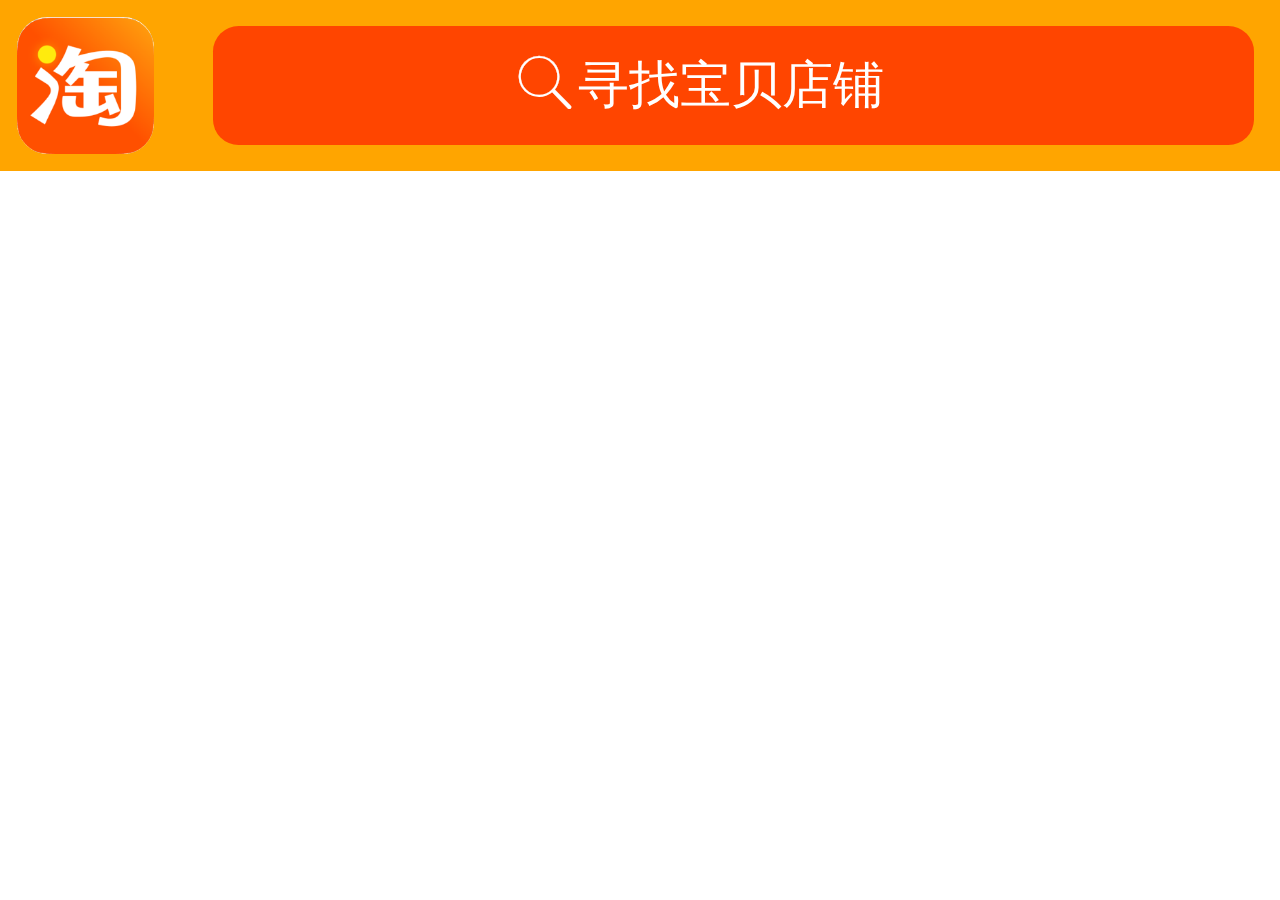
==== zuoye/src/index.html @ 30e4d30c "header" ====
<!DOCTYPE html>
<html lang="en">
<head>
    <meta charset="UTF-8">
    <meta name="viewport" content="width=device-width, initial-scale=1.0">
    <meta http-equiv="X-UA-Compatible" content="ie=edge">
    <title>Document</title>
    <link rel="stylesheet" href="./css/style.css">
    <link rel="stylesheet" href="./css/swiper.min.css">
    <link rel="stylesheet" href="./fonts/iconfont.css">
    <script>
        document.documentElement.style.fontSize = window.innerWidth / 750 * 100 +'px';
    </script>
</head>
<body>
    <div class="wrap">
        <header>
            <p class="logo">
                <img src="./img/logo.png" alt="">
            </p>
            <p class="text">
                <input type="text" value="寻找宝贝店铺">
                <i class="icon iconfont icon-fangdajing"></i>
            </p>
        </header>
    </div>
    <script src="./js/swiper.min.js"></script>
    <script>
        
    </script>
</body>
</html>
---- zuoye/src/css/style.css ----
*{
    margin: 0;
    padding: 0;
    list-style: none;
    text-decoration: none;
}
html,body{
    width:100%;
    height: 100%;
}
body{
    font-size: 0.35rem;
}
.wrap{
    width: 100%;
    height: 100%;
    display: flex;
    flex-direction: column;
}
header{
    width: 100%;
    height: 1rem;
    background:orange;
    display: flex;
}
header .logo{
    width: 0.9rem;
    height: 0.9rem;
    padding: 0.1rem;
}
header .logo img{
    width: 0.8rem;
    height: 0.8rem;
    border-radius: 0.18rem;
}
header .text{
    flex: 1;
    padding: 0.15rem;
    position: relative;
}
header .text input{
    width: 100%;
    height:0.7rem;
    border-radius: 0.15rem;
    border: 0;
    outline: none;
    background: orangered;
    color: #fff;
    font-size: 0.3rem;
    text-indent: 35%;
}
header .text .icon{
    width: 0.7rem;
    height: 0.7rem;
    position: absolute;
    left:30%;
    top:0.3rem;
    font-size: 0.35rem;
    color:#fff;
}
---- zuoye/src/fonts/iconfont.css ----
@font-face {font-family: "iconfont";
  src: url('iconfont.eot?t=1479642403788'); /* IE9*/
  src: url('iconfont.eot?t=1479642403788#iefix') format('embedded-opentype'), /* IE6-IE8 */
  url('iconfont.woff?t=1479642403788') format('woff'), /* chrome, firefox */
  url('iconfont.ttf?t=1479642403788') format('truetype'), /* chrome, firefox, opera, Safari, Android, iOS 4.2+*/
  url('iconfont.svg?t=1479642403788#iconfont') format('svg'); /* iOS 4.1- */
}

.iconfont {
  font-family:"iconfont" !important;
  font-size:16px;
  font-style:normal;
  -webkit-font-smoothing: antialiased;
  -webkit-text-stroke-width: 0.2px;
  -moz-osx-font-smoothing: grayscale;
}

.icon-zanting:before { content: "\f017e"; }

.icon-zanting1:before { content: "\3442"; }

.icon-zanting2:before { content: "\f0067"; }

.icon-bofang:before { content: "\f004c"; }

.icon-fenxiang:before { content: "\e62e"; } 

.icon-fenxiang1:before { content: "\e628"; }

.icon-play:before { content: "\e62f"; }

.icon-share6:before { content: "\e602"; }

.icon-bofang1:before { content: "\e6ac"; }

.icon-ttpodicon:before { content: "\e639"; }

.icon-ttpodicon1:before { content: "\e63a"; }

.icon-ttpodicon2:before { content: "\e64d"; }

.icon-ttpodicon3:before { content: "\e64e"; }

.icon-fenxiang11:before { content: "\e654"; }

.icon-fenxiang2:before { content: "\e60f"; }

.icon-play1:before { content: "\e6bb"; }

.icon-zanting3:before { content: "\e661"; }

.icon-bofang2:before { content: "\f0088"; }

.icon-fenxiang3:before { content: "\e600"; }

.icon-infenicon18:before { content: "\e7b4"; }

.icon-pause-outline:before { content: "\e691"; }

.icon-fenxiang4:before { content: "\e631"; }

.icon-shangyiqu:before { content: "\e665"; }

.icon-xiayiqu:before { content: "\e67e"; }

.icon-zanting4:before { content: "\e615"; }

.icon-fenxiang5:before { content: "\e61c"; }

.icon-bofang3:before { content: "\e61a"; }

.icon-fenxiang6:before { content: "\e603"; }

.icon-share:before { content: "\e604"; }

.icon-iconfontcolor96:before { content: "\e6d2"; }

.icon-bofangqixiayiqu:before { content: "\e63d"; }

.icon-suopingxiayiqu:before { content: "\e68c"; }

.icon-suopingshangyiqu:before { content: "\e68d"; }

.icon-zhutixiayiqu:before { content: "\e708"; }

.icon-tianbiao:before { content: "\e642"; }

.icon-tian:before { content: "\e612"; }

.icon-tianmao:before { content: "\e669"; }

.icon-tianmao1:before { content: "\e68f"; }

.icon-xiayiqu1:before { content: "\e6e7"; }

.icon-suijibofang:before { content: "\e6f1"; }

.icon-weibiaoti102:before { content: "\e608"; }

.icon-icon1:before { content: "\e693"; }

.icon-icon2:before { content: "\e694"; }

.icon-tianmao2:before { content: "\e644"; }

.icon-05:before { content: "\e62a"; }

.icon-07:before { content: "\e62c"; }

.icon-10:before { content: "\e630"; }

.icon-24:before { content: "\e63e"; }

.icon-25:before { content: "\e63f"; }

.icon-26:before { content: "\e640"; }

.icon-27:before { content: "\e641"; }

.icon-28:before { content: "\e643"; }

.icon-29:before { content: "\e645"; }

.icon-31:before { content: "\e646"; }

.icon-38:before { content: "\e651"; }

.icon-crm17:before { content: "\e64f"; }

.icon-39:before { content: "\e652"; }

.icon-zanting5:before { content: "\e66a"; }

.icon-zantinghuodong:before { content: "\e621"; }

.icon-7tian:before { content: "\e60a"; }

.icon-7tian1:before { content: "\e776"; }

.icon-42:before { content: "\e65e"; }

.icon-zanting6:before { content: "\e601"; }

.icon-tianmao3:before { content: "\e775"; }

.icon-50:before { content: "\e662"; }

.icon-shangyiqu-copy:before { content: "\e609"; }

.icon-user:before { content: "\e607"; }

.icon-default-avatar:before { content: "\e627"; }

.icon-zanting7:before { content: "\e605"; }

.icon-shangyiqu-copy1:before { content: "\e606"; }

.icon-suiji2:before { content: "\e60c"; }

.icon-address:before { content: "\e675"; }

.icon-eyeoclose:before { content: "\e678"; }

.icon-eyeopen:before { content: "\e679"; }

.icon-phonenum:before { content: "\e683"; }

.icon-question:before { content: "\e685"; }

.icon-set:before { content: "\e689"; }

.icon-paynumber:before { content: "\e690"; }

.icon-yinlezanting:before { content: "\e60b"; }

.icon-tushujiemianxiayiqu40:before { content: "\e636"; }

.icon-suijibofang1:before { content: "\e61d"; }

.icon-suijibofang2:before { content: "\e61e"; }

.icon-suijibofang3:before { content: "\e622"; }

.icon-icon78:before { content: "\e663"; }

.icon-icon129:before { content: "\e686"; }

.icon-icon226:before { content: "\e69d"; }

.icon-xiaoxi1:before { content: "\e60d"; }

.icon-xiaoxi:before { content: "\e60e"; }

.icon-tongjitu111:before { content: "\e610"; }

.icon-yonghu:before { content: "\e611"; }

.icon-gongzuo:before { content: "\e613"; }

.icon-zixun:before { content: "\e614"; }

.icon-zixuntianchong:before { content: "\e616"; }

.icon-dingwei:before { content: "\e633"; }

.icon-next:before { content: "\e64c"; }

.icon-shangyiqu1:before { content: "\e634"; }

.icon-xiayiqu2:before { content: "\e637"; }

.icon-tianmao4:before { content: "\e617"; }

.icon-gouwuche-xuanzhong:before { content: "\e638"; }

.icon-wode-xuanzhong:before { content: "\e63b"; }

.icon-gouwuche:before { content: "\e63c"; }

.icon-wode:before { content: "\e647"; }

.icon-shouye:before { content: "\e648"; }

.icon-dazhongdianping:before { content: "\e692"; }

.icon-douban:before { content: "\e695"; }

.icon-taobao:before { content: "\e696"; }

.icon-tengxunweibo:before { content: "\e697"; }

.icon-renren:before { content: "\e698"; }

.icon-youxiang:before { content: "\e699"; }

.icon-weixin:before { content: "\e69a"; }

.icon-zhifubao:before { content: "\e69b"; }

.icon-yinxiangbiji:before { content: "\e69c"; }

.icon-Facebook:before { content: "\e69e"; }

.icon-dribbble:before { content: "\e69f"; }

.icon-linkedin:before { content: "\e6a0"; }

.icon-Instagram:before { content: "\e6a1"; }

.icon-pinterest:before { content: "\e6a2"; }

.icon-qqkongjian:before { content: "\e6a3"; }

.icon-reddit:before { content: "\e6a4"; }

.icon-tumblr:before { content: "\e6a5"; }

.icon-zhihu:before { content: "\e6a6"; }

.icon-youku:before { content: "\e6a7"; }

.icon-twitter:before { content: "\e6a8"; }

.icon-quora:before { content: "\e6a9"; }

.icon-path:before { content: "\e6aa"; }

.icon-youdaoyunbiji:before { content: "\e6ab"; }

.icon-snapchat:before { content: "\e6ad"; }

.icon-line:before { content: "\e6ae"; }

.icon-xinlangweibo:before { content: "\e6af"; }

.icon-qq:before { content: "\e6b0"; }

.icon-whatsapp:before { content: "\e6b1"; }

.icon-fenlei:before { content: "\e649"; }

.icon-fenlei-xuanzhong:before { content: "\e64a"; }

.icon-pengyouquan:before { content: "\e6b2"; }

.icon-xiangshang:before { content: "\e64b"; }

.icon-xiangxia:before { content: "\e650"; }

.icon-shizhong1:before { content: "\e6b3"; }

.icon-xiangzuo:before { content: "\e653"; }

.icon-01:before { content: "\e618"; }

.icon-02:before { content: "\e619"; }

.icon-03:before { content: "\e61b"; }

.icon-051:before { content: "\e61f"; }

.icon-06:before { content: "\e620"; }

.icon-071:before { content: "\e623"; }

.icon-random:before { content: "\e504"; }

.icon-08:before { content: "\e624"; }

.icon-09:before { content: "\e625"; }

.icon-101:before { content: "\e626"; }

.icon-11:before { content: "\e629"; }

.icon-12:before { content: "\e62b"; }

.icon-14:before { content: "\e62d"; }

.icon-17:before { content: "\e632"; }

.icon-18:before { content: "\e635"; }

.icon-20:before { content: "\e655"; }

.icon-21:before { content: "\e656"; }

.icon-twitter1:before { content: "\e659"; }

.icon-facebook:before { content: "\e65a"; }

.icon-weixin1:before { content: "\e657"; }

.icon-Yahoo:before { content: "\e65b"; }

.icon-Skye:before { content: "\e65c"; }

.icon-Google:before { content: "\e65d"; }

.icon-anzhuo:before { content: "\e65f"; }

.icon-yamaxun:before { content: "\e660"; }

.icon-linkedin1:before { content: "\e664"; }

.icon-weixinpengyouquan:before { content: "\e658"; }

.icon-YouTube:before { content: "\e666"; }

.icon-qq1:before { content: "\e667"; }

.icon-xinlang:before { content: "\e668"; }

.icon-facebook1:before { content: "\e66b"; }

.icon-Qzone:before { content: "\e66c"; }

.icon-QQ:before { content: "\e66d"; }

.icon-xinlang1:before { content: "\e66e"; }

.icon-QQ_weibo:before { content: "\e66f"; }

.icon-zhifubao1:before { content: "\e670"; }

.icon-taobao1:before { content: "\e671"; }

.icon-weichat:before { content: "\e672"; }

.icon-douban1:before { content: "\e673"; }

.icon-renren1:before { content: "\e674"; }

.icon-email:before { content: "\e676"; }

.icon-youku1:before { content: "\e677"; }

.icon-twitter2:before { content: "\e67a"; }

.icon-pingguo:before { content: "\e67b"; }

.icon-shoucang:before { content: "\e67c"; }

.icon-qiaquan:before { content: "\e67d"; }

.icon-wenjian:before { content: "\e67f"; }

.icon-bianji:before { content: "\e680"; }

.icon-shezhi:before { content: "\e681"; }

.icon-didian:before { content: "\e682"; }

.icon-feiji:before { content: "\e684"; }

.icon-dianhua:before { content: "\e687"; }

.icon-lajitong:before { content: "\e688"; }

.icon-shouji:before { content: "\e68a"; }

.icon-qianbao:before { content: "\e68b"; }

.icon-youxiang1:before { content: "\e68e"; }

.icon-yuechi:before { content: "\e6b4"; }

.icon-xuewei:before { content: "\e6b5"; }

.icon-pingfen:before { content: "\e6b6"; }

.icon-naozhong:before { content: "\e6b7"; }

.icon-jianpan:before { content: "\e6b8"; }

.icon-baidu:before { content: "\e6b9"; }

.icon-baidu2:before { content: "\e6ba"; }

.icon-QQ1:before { content: "\e6bc"; }

.icon-baidu1:before { content: "\e6bd"; }

.icon-QQ2:before { content: "\e6be"; }

.icon-QQ11:before { content: "\e6bf"; }

.icon-taobao2:before { content: "\e6c0"; }

.icon-taobao11:before { content: "\e6c1"; }

.icon-taobao21:before { content: "\e6c2"; }

.icon-tengxunweibo1:before { content: "\e6c3"; }

.icon-tengxunweibo2:before { content: "\e6c4"; }

.icon-weixin2:before { content: "\e6c5"; }

.icon-tengxunweibo21:before { content: "\e6c6"; }

.icon-weixin11:before { content: "\e6c7"; }

.icon-weixin21:before { content: "\e6c8"; }

.icon-xinlangweibo1:before { content: "\e6c9"; }

.icon-xinlangweibo11:before { content: "\e6ca"; }

.icon-xinlangweibo2:before { content: "\e6cb"; }

.icon-icongerenzhongxin-01:before { content: "\e6cc"; }

.icon-iconhuidaoshouye:before { content: "\e6cd"; }

.icon-angle-left:before { content: "\e6ce"; }

.icon-angle-double-left:before { content: "\e6cf"; }

.icon-angle-double-right:before { content: "\e6d0"; }

.icon-angle-down:before { content: "\e6d1"; }

.icon-angle-double-up:before { content: "\e6d3"; }

.icon-angle-double-down:before { content: "\e6d4"; }

.icon-angle-up:before { content: "\e6d5"; }

.icon-angle-right:before { content: "\e6d6"; }

.icon-arrow-small-down:before { content: "\e6d7"; }

.icon-arrow-down:before { content: "\e6d8"; }

.icon-arrow-left:before { content: "\e6d9"; }

.icon-arrow-right:before { content: "\e6da"; }

.icon-arrow-small-left:before { content: "\e6db"; }

.icon-arrow-small-right:before { content: "\e6dc"; }

.icon-arrow-up:before { content: "\e6dd"; }

.icon-arrow-small-up:before { content: "\e6de"; }

.icon-chevron-thin-left:before { content: "\e6df"; }

.icon-chevron-thin-down:before { content: "\e6e0"; }

.icon-chevron-thin-right:before { content: "\e6e1"; }

.icon-chevron-thin-up:before { content: "\e6e2"; }

.icon-triangle-down:before { content: "\e6e3"; }

.icon-rewind:before { content: "\e6e4"; }

.icon-triangle-left:before { content: "\e6e5"; }

.icon-triangle-right:before { content: "\e6e6"; }

.icon-triangle-up:before { content: "\e6e8"; }

.icon-fast-forward:before { content: "\e6e9"; }

.icon-kefu:before { content: "\e6ea"; }

.icon-shouqi-01:before { content: "\e6eb"; }

.icon-bofang4:before { content: "\e6ec"; }

.icon-biaoqian:before { content: "\e6ed"; }

.icon-WIFI:before { content: "\e6ee"; }

.icon-cuo:before { content: "\e6ef"; }

.icon-dianzan:before { content: "\e6f0"; }

.icon-dingwei1:before { content: "\e6f2"; }

.icon-dui:before { content: "\e6f3"; }

.icon-erji:before { content: "\e6f4"; }

.icon-gengduo:before { content: "\e6f5"; }

.icon-fengjing:before { content: "\e6f6"; }

.icon-guangpan:before { content: "\e6f7"; }

.icon-geren:before { content: "\e6f8"; }

.icon-gengduo-2:before { content: "\e6f9"; }

.icon-lingsheng:before { content: "\e6fa"; }

.icon-jia:before { content: "\e6fb"; }

.icon-lanya:before { content: "\e6fc"; }

.icon-nv:before { content: "\e6fd"; }

.icon-nan:before { content: "\e6fe"; }

.icon-shezhi1:before { content: "\e6ff"; }

.icon-shipin:before { content: "\e700"; }

.icon-shoucang1:before { content: "\e701"; }

.icon-sousuo:before { content: "\e702"; }

.icon-suo:before { content: "\e703"; }

.icon-xiala:before { content: "\e704"; }

.icon-tongzhi:before { content: "\e705"; }

.icon-xiayishou:before { content: "\e706"; }

.icon-xiazai:before { content: "\e707"; }

.icon-xinxi:before { content: "\e709"; }

.icon-yuyin:before { content: "\e70a"; }

.icon-zhuanhuan:before { content: "\e70b"; }

.icon-zuobiao:before { content: "\e70c"; }

.icon-shengyin:before { content: "\e70d"; }

.icon-shoucang2:before { content: "\e70e"; }

.icon-fuzhi:before { content: "\e70f"; }

.icon-anquanshezhi:before { content: "\e710"; }

.icon-shouji1:before { content: "\e711"; }

.icon-tuichu:before { content: "\e712"; }

.icon-xiaoxi2:before { content: "\e713"; }

.icon-gongzuojilu:before { content: "\e714"; }

.icon-faxiandingdan:before { content: "\e715"; }

.icon-gerenxinxi:before { content: "\e716"; }

.icon-wodedingdan:before { content: "\e717"; }

.icon-tijiaodingdan:before { content: "\e718"; }

.icon-querenwancheng:before { content: "\e719"; }

.icon-yibangding:before { content: "\e71a"; }

.icon-weibangding:before { content: "\e71b"; }

.icon-baocun:before { content: "\e71c"; }

.icon-quxiao:before { content: "\e71d"; }

.icon-tianjia:before { content: "\e71e"; }

.icon-bianji1:before { content: "\e71f"; }

.icon-riqixuanze:before { content: "\e720"; }

.icon-shanchu:before { content: "\e721"; }

.icon-dizhi-01:before { content: "\e722"; }

.icon-youjiantou-01:before { content: "\e723"; }

.icon-youhuiquan-01:before { content: "\e724"; }

.icon-daishouhuo-01:before { content: "\e725"; }

.icon-quanbudingdan-01:before { content: "\e726"; }

.icon-youhuiquan-geren-01:before { content: "\e727"; }

.icon-shanchu-01:before { content: "\e728"; }

.icon-fangdajing:before { content: "\e729"; }

.icon-guanbi-01:before { content: "\e72a"; }

.icon-meiyoudingdan-01:before { content: "\e72b"; }

.icon-xuanzhong-01:before { content: "\e72c"; }

.icon-weixuanzhong-01:before { content: "\e72d"; }

.icon-zhifu-01:before { content: "\e72e"; }

.icon-zuojiantou-01:before { content: "\e72f"; }

.icon-gengduo-01:before { content: "\e730"; }
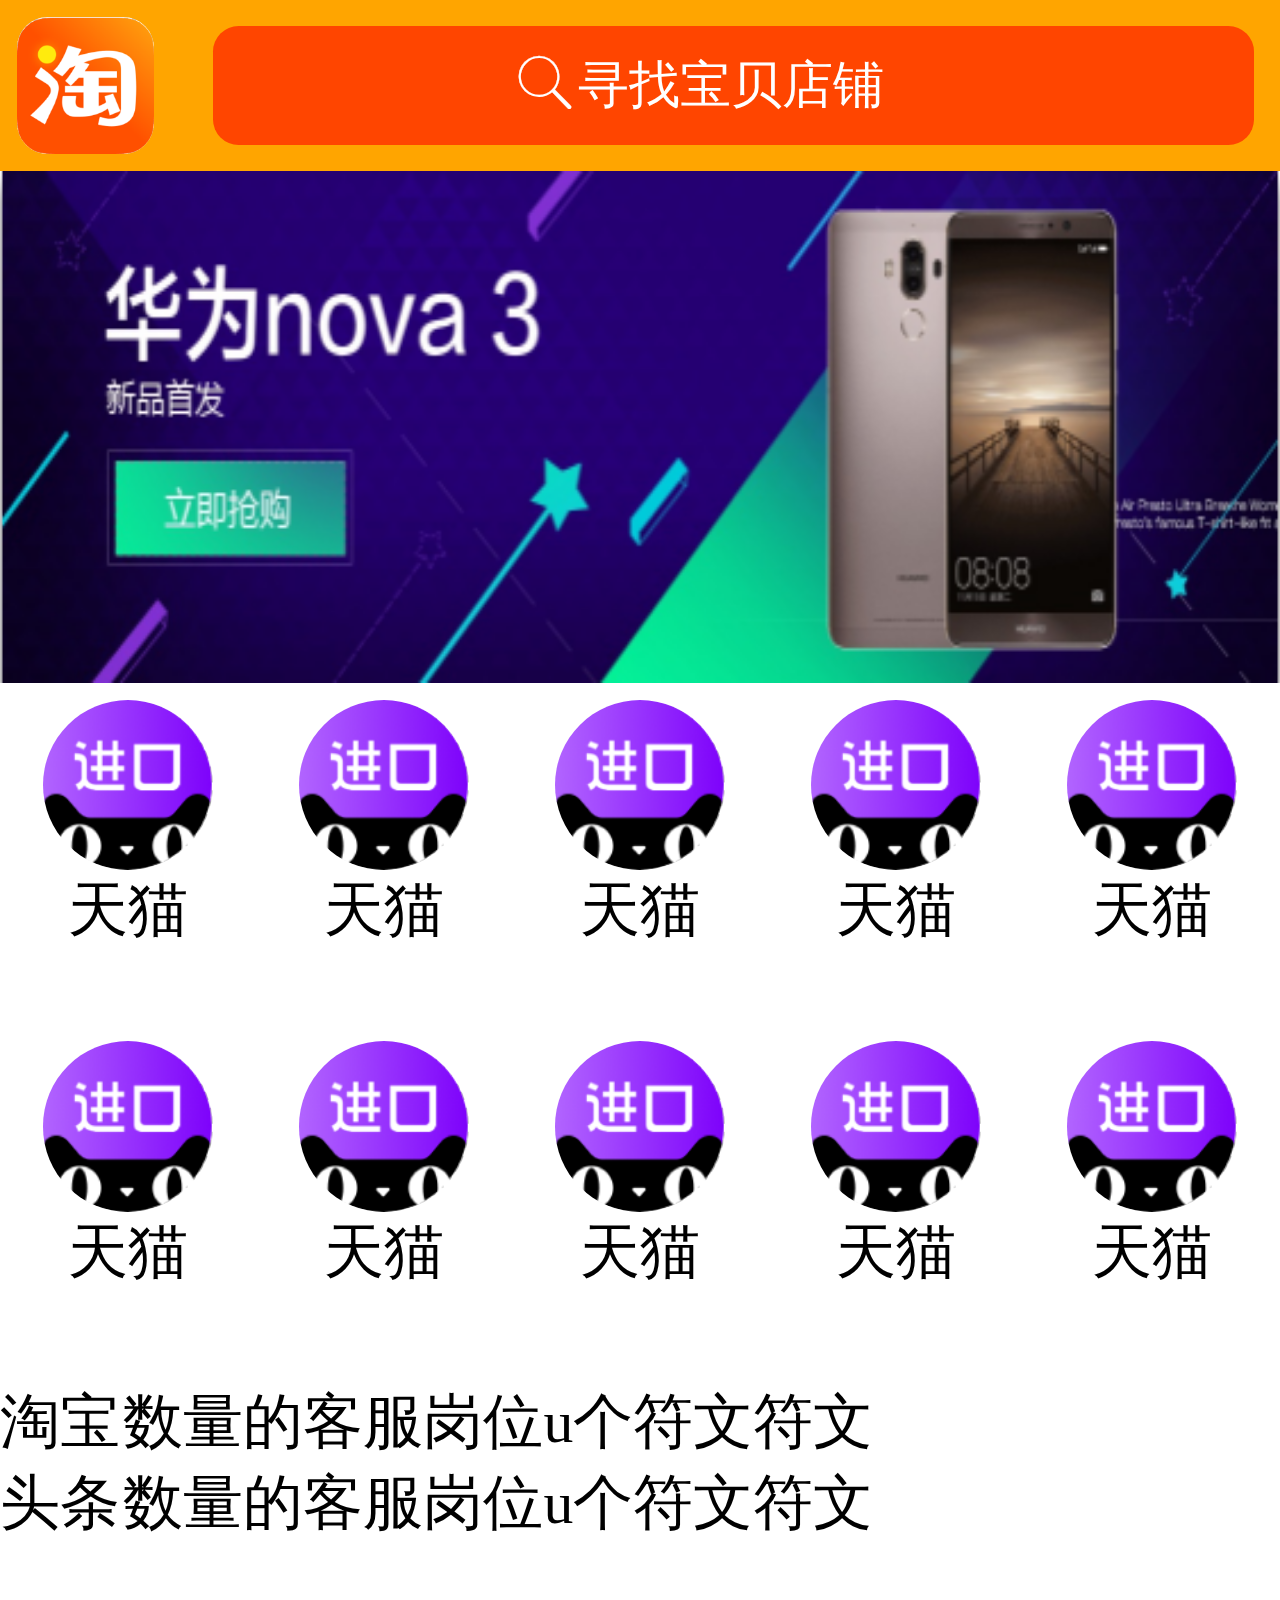
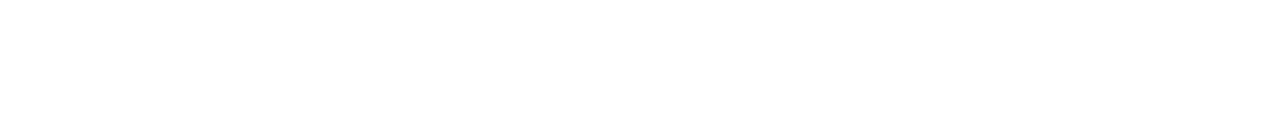
==== commit 7d86a8d8: "header" ====
--- a/zuoye/src/index.html
+++ b/zuoye/src/index.html
@@ -1,5 +1,6 @@
 <!DOCTYPE html>
 <html lang="en">
+
 <head>
     <meta charset="UTF-8">
     <meta name="viewport" content="width=device-width, initial-scale=1.0">
@@ -9,9 +10,10 @@
     <link rel="stylesheet" href="./css/swiper.min.css">
     <link rel="stylesheet" href="./fonts/iconfont.css">
     <script>
-        document.documentElement.style.fontSize = window.innerWidth / 750 * 100 +'px';
+        document.documentElement.style.fontSize = window.innerWidth / 750 * 100 + 'px';
     </script>
 </head>
+
 <body>
     <div class="wrap">
         <header>
@@ -23,10 +25,112 @@
                 <i class="icon iconfont icon-fangdajing"></i>
             </p>
         </header>
+        <section>
+            <div class="swiper-container swiper-logo">
+                <div class="swiper-wrapper">
+                    <div class="swiper-slide">
+                        <img src="./img/lun.png" alt="">
+                    </div>
+                    <div class="swiper-slide">
+                        <img src="./img/lun2.png" alt="">
+                    </div>
+                    <div class="swiper-slide">
+                        <img src="./img/lun.png" alt="">
+                    </div>
+                    <div class="swiper-slide">
+                        <img src="./img/lun2.png" alt="">
+                    </div>
+                    <div class="swiper-slide">
+                        <img src="./img/lun.png" alt="">
+                    </div>
+                    <div class="swiper-slide">
+                        <img src="./img/lun2.png" alt="">
+                    </div>
+                </div>
+            </div>
+            <nav>
+                <ul>
+                    <li>
+                        <img src="./img/logo1.png" alt="">
+                        <span>天猫</span>
+                    </li>
+                    <li>
+                        <img src="./img/logo1.png" alt="">
+                        <span>天猫</span>
+                    </li>
+                    <li>
+                        <img src="./img/logo1.png" alt="">
+                        <span>天猫</span>
+                    </li>
+                    <li>
+                        <img src="./img/logo1.png" alt="">
+                        <span>天猫</span>
+                    </li>
+                    <li>
+                        <img src="./img/logo1.png" alt="">
+                        <span>天猫</span>
+                    </li>
+                    <li>
+                        <img src="./img/logo1.png" alt="">
+                        <span>天猫</span>
+                    </li>
+                    <li>
+                        <img src="./img/logo1.png" alt="">
+                        <span>天猫</span>
+                    </li>
+                    <li>
+                        <img src="./img/logo1.png" alt="">
+                        <span>天猫</span>
+                    </li>
+                    <li>
+                        <img src="./img/logo1.png" alt="">
+                        <span>天猫</span>
+                    </li>
+                    <li>
+                        <img src="./img/logo1.png" alt="">
+                        <span>天猫</span>
+                    </li>
+                </ul>
+            </nav>
+            <div class="con">
+                <p class="p">淘宝头条</p>
+                <div class="swiper-container swiper-list">
+                    <div class="swiper-wrapper">
+                        <div class="swiper-slide">
+                            <p>数量的客服岗位u个符文符文</p>
+                            <p>数量的客服岗位u个符文符文</p>
+                        </div>
+                        <div class="swiper-slide">
+                            <p>数量的客服岗位u个符文符文</p>
+                            <p>数量的客服岗位u个符文符文</p>
+                        </div>
+                        <div class="swiper-slide">
+                            <p>数量的客服岗位u个符文符文</p>
+                            <p>数量的客服岗位u个符文符文</p>
+                        </div>
+                        <div class="swiper-slide">
+                            <p>数量的客服岗位u个符文符文</p>
+                            <p>数量的客服岗位u个符文符文</p>
+                        </div>
+                        <div class="swiper-slide">
+                            <p>数量的客服岗位u个符文符文</p>
+                            <p>数量的客服岗位u个符文符文</p>
+                        </div>
+                    </div>
+                </div>
+            </div>
+        </section>
     </div>
     <script src="./js/swiper.min.js"></script>
     <script>
-        
+        new Swiper('.swiper-logo', {
+            autoplay: 1000
+        });
+        new Swiper('.swiper-list', {
+             autoplay: 1000,
+            direction: 'vertical'
+        })
     </script>
 </body>
+
 </html>--- a/zuoye/src/css/style.css
+++ b/zuoye/src/css/style.css
@@ -57,4 +57,61 @@
     top:0.3rem;
     font-size: 0.35rem;
     color:#fff;
+}
+section {
+    width: 100%;
+    flex:1;
+}
+.swiper-logo{
+    width: 100%;
+    height: 3rem;
+}
+.swiper-logo .swiper-slide{
+    width: 100%;
+    height: 3rem;
+}
+.swiper-logo .swiper-slide img{
+    width: 100%;
+    height: 100%;
+}
+nav{
+    width: 100%;
+    height: 4rem;
+    margin-top: 0.1rem;
+}
+nav ul{
+    width: 100%;
+    height: 100%;
+    display: flex;
+    flex-wrap: wrap;
+}
+nav ul li{
+    width: 20%;
+    height: 1.5rem;
+    display: flex;
+    flex-direction: column;
+    align-items: center;
+}
+nav ul li img{
+    width: 1rem;
+    height: 1rem;
+    border-radius: 0.5rem;
+}
+.con{
+    width: 100%;
+    height: 2rem;
+    display: flex;
+    align-items: center;
+}
+.con .p{
+    width: 0.8rem;
+    height: 100%;;
+}
+.con .swiper-list{
+    width: 100%;
+    height: 100%;
+}
+.con .swiper-list .swiper-slide{
+    width: 100%;
+    height: 3rem;
 }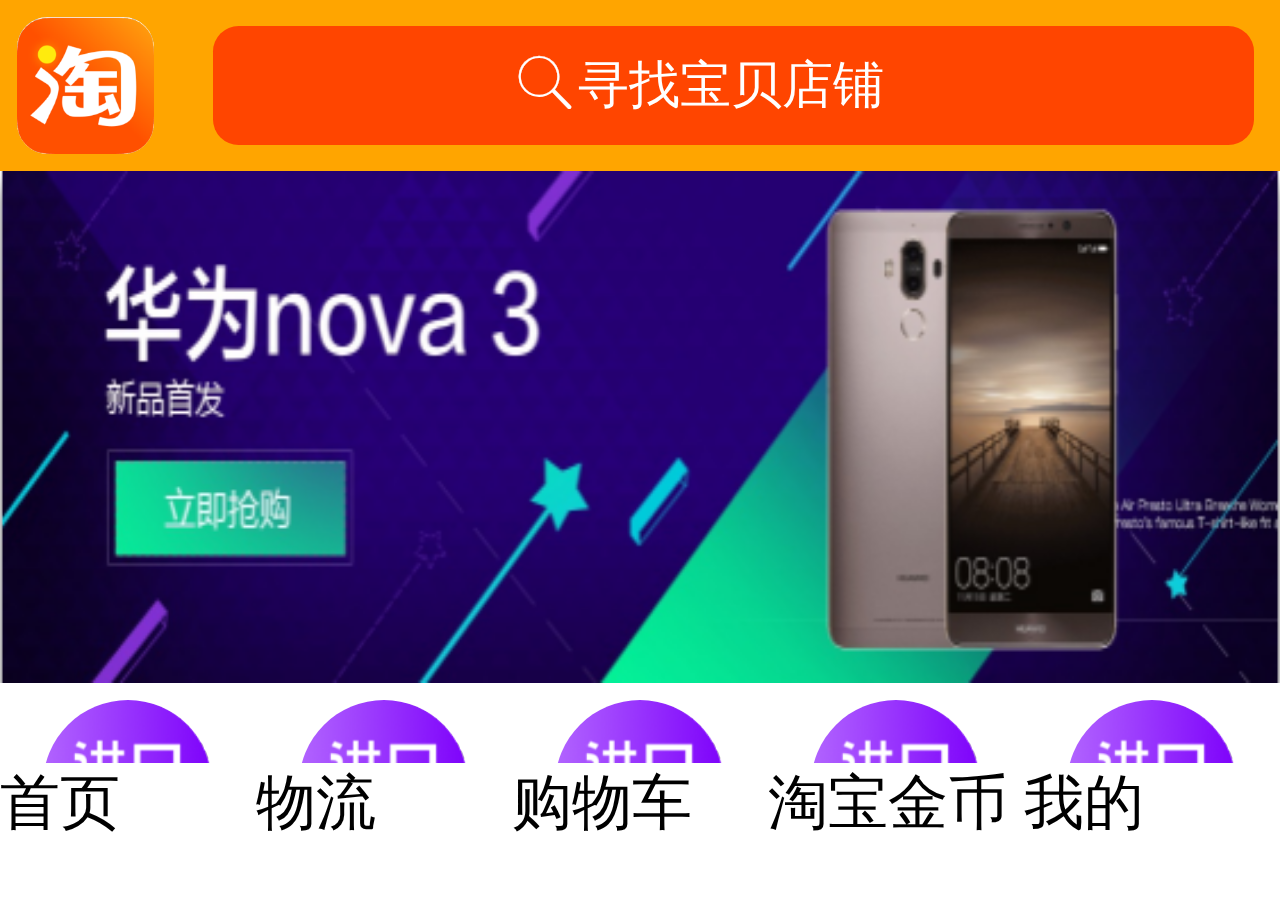
==== commit bd2b5551: "完成" ====
--- a/zuoye/src/index.html
+++ b/zuoye/src/index.html
@@ -119,7 +119,38 @@
                     </div>
                 </div>
             </div>
+            <div class="con_1">
+                <ul class="list">
+                    <li>
+                        <div class="top">
+                            <span>抢购及</span>
+                            <img src="./img/img.png" alt="">
+                        </div>
+                        <div class="bottom">
+                            <img src="./img/lx.png" alt="">
+                        </div>
+                    </li>
+                    <li>
+                        <div class="top">
+                            <span>抢购及</span>
+                            <img src="./img/img.png" alt="">
+                        </div>
+                        <div class="bottom">
+                            <img src="./img/lx.png" alt="">
+                        </div>
+                    </li>
+                </ul>
+            </div>
         </section>
+        <footer>
+            <ul>
+                <li>首页</li>
+                <li>物流</li>
+                <li>购物车</li>
+                <li>淘宝金币</li>
+                <li>我的</li>
+            </ul>
+        </footer>
     </div>
     <script src="./js/swiper.min.js"></script>
     <script>
--- a/zuoye/src/css/style.css
+++ b/zuoye/src/css/style.css
@@ -61,6 +61,7 @@
 section {
     width: 100%;
     flex:1;
+    overflow: auto;
 }
 .swiper-logo{
     width: 100%;
@@ -79,20 +80,20 @@
     height: 4rem;
     margin-top: 0.1rem;
 }
-nav ul{
+nav>ul{
     width: 100%;
     height: 100%;
     display: flex;
     flex-wrap: wrap;
 }
-nav ul li{
+nav>ul>li{
     width: 20%;
     height: 1.5rem;
     display: flex;
     flex-direction: column;
     align-items: center;
 }
-nav ul li img{
+nav>ul>li>img{
     width: 1rem;
     height: 1rem;
     border-radius: 0.5rem;
@@ -114,4 +115,45 @@
 .con .swiper-list .swiper-slide{
     width: 100%;
     height: 3rem;
+}
+.con_1{
+    width: 100%;
+    height: 100%;
+}
+.con_1 .list{
+    width: 100%;
+    height: 4rem;
+    display: flex;
+    flex-wrap: nowrap
+}
+.con_1 .list li{
+    width: 50%;
+    height: 4rem;
+    display: flex;
+    flex-direction: column;
+}
+.con_1 .list li .top{
+    width: 50%;
+    height: 2rem;
+    display: flex;
+    flex-direction: column;
+}
+.con_1 .list li .bottom{
+    width: 50%;
+    height: 3rem;
+}
+footer{
+    width: 100%;
+    height: 0.8rem;
+}
+footer>ul{
+    width: 100%;
+    height: 0.8rem;
+    display: flex;
+    justify-content: space-between;
+    align-items: center;
+}
+footer ul li{
+    width: 20%;
+    height: 0.8rem;
 }